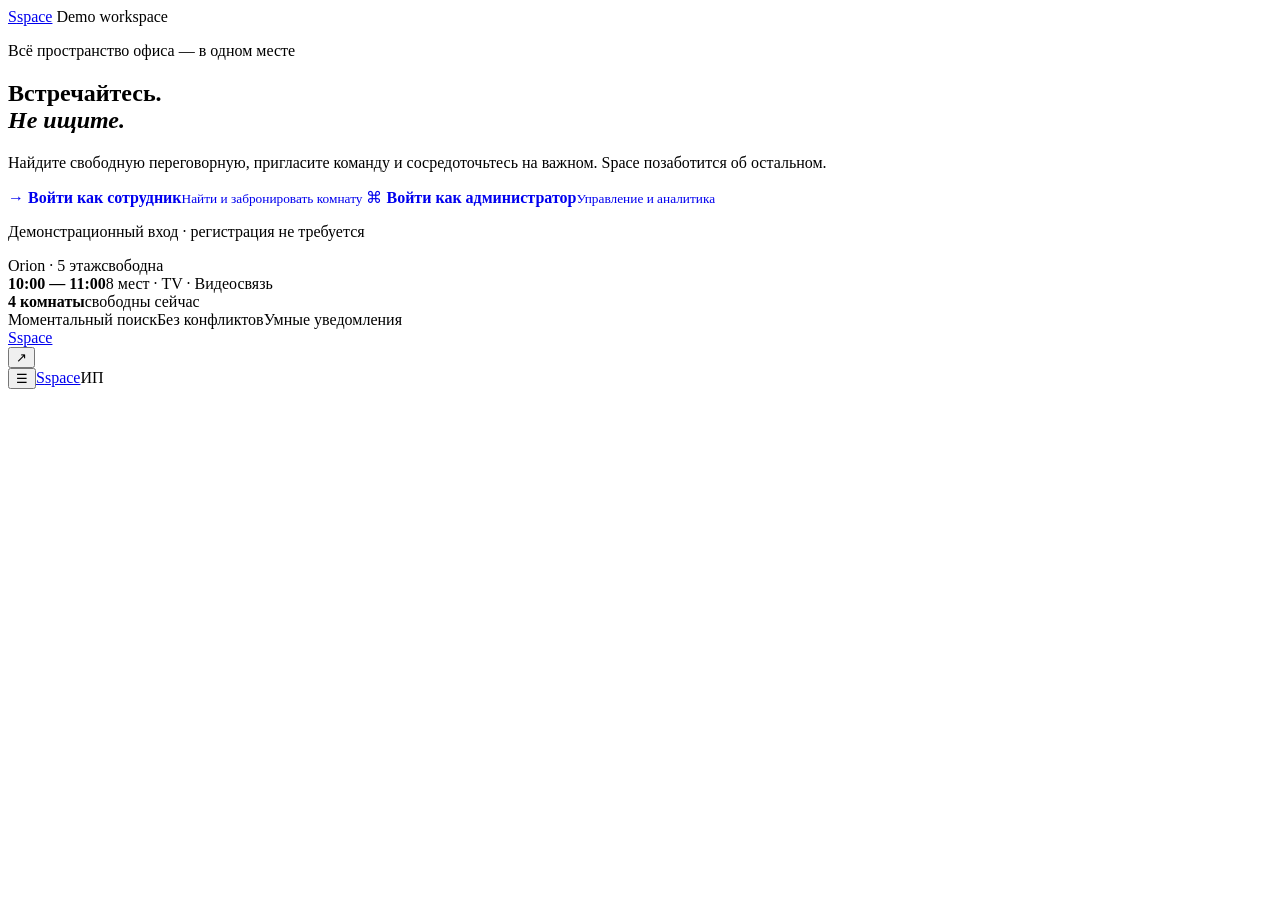
==== backend/frontend/index.html @ 9f9db0f1 "Add subtle section fades and matte champagne accents" ====
<!doctype html>
<html lang="ru">
<head>
  <meta charset="utf-8">
  <meta name="viewport" content="width=device-width, initial-scale=1">
  <meta name="theme-color" content="#102f2b">
  <title>Space — бронирование переговорных</title>
  <link rel="preconnect" href="https://fonts.googleapis.com">
  <link rel="preconnect" href="https://fonts.gstatic.com" crossorigin>
  <link href="https://fonts.googleapis.com/css2?family=Manrope:wght@400;500;600;700;800&display=swap" rel="stylesheet">
  <link rel="stylesheet" href="/assets/styles.css">
  <link rel="stylesheet" href="/assets/responsive.css">
  <link rel="stylesheet" href="/assets/room-photos.css?v=20261019">
  <link rel="stylesheet" href="/assets/selects.css?v=20261019">
  <link rel="stylesheet" href="/assets/room-details.css?v=20261019">
  <link rel="stylesheet" href="/assets/room-schedule.css?v=20261019">
  <link rel="stylesheet" href="/assets/booking-success.css?v=20261019">
  <link rel="stylesheet" href="/assets/card-motion.css?v=20261019">
  <link rel="stylesheet" href="/assets/dashboard-stats.css?v=20261019">
  <link id="premium-theme" rel="stylesheet" href="/assets/premium.css?v=20261019-champagne">
  <script src="/assets/theme-preview.js?v=20261019"></script>
</head>
<body>
  <div id="toast-root" class="toast-root" aria-live="polite"></div>
  <div id="modal-root"></div>
  <div id="picker-root"></div>

  <main id="landing" class="landing">
    <nav class="landing-nav">
      <a class="brand" href="/" data-home aria-label="Space — на главную"><span class="brand-mark">S</span><span>space</span></a>
      <span class="demo-pill"><span></span> Demo workspace</span>
    </nav>
    <section class="hero">
      <div class="hero-copy">
        <p class="eyebrow">Всё пространство офиса — в одном месте</p>
        <h1>Встречайтесь.<br><em>Не ищите.</em></h1>
        <p class="hero-text">Найдите свободную переговорную, пригласите команду и сосредоточьтесь на важном. Space позаботится об остальном.</p>
        <div class="role-actions">
          <a class="role-card primary" href="/?role=EMPLOYEE" data-login="EMPLOYEE" style="text-decoration:none">
            <span class="role-icon">→</span>
            <span><b>Войти как сотрудник</b><small>Найти и забронировать комнату</small></span>
          </a>
          <a class="role-card" href="/?role=ADMIN" data-login="ADMIN" style="text-decoration:none">
            <span class="role-icon">⌘</span>
            <span><b>Войти как администратор</b><small>Управление и аналитика</small></span>
          </a>
        </div>
        <p class="demo-note">Демонстрационный вход · регистрация не требуется</p>
      </div>
      <div class="hero-visual" aria-hidden="true">
        <div class="orbit orbit-one"></div><div class="orbit orbit-two"></div>
        <div class="room-scene">
          <div class="scene-top"><span>Orion · 5 этаж</span><span class="live-dot">свободна</span></div>
          <div class="scene-window"><div class="sun"></div><div class="city"></div></div>
          <div class="scene-table"></div><div class="chair c1"></div><div class="chair c2"></div><div class="chair c3"></div>
          <div class="scene-bottom"><b>10:00 — 11:00</b><span>8 мест · TV · Видеосвязь</span></div>
        </div>
        <div class="floating-card fc-one"><b>4 комнаты</b><span>свободны сейчас</span></div>
      </div>
    </section>
    <section class="trust-row"><span>Моментальный поиск</span><i></i><span>Без конфликтов</span><i></i><span>Умные уведомления</span></section>
  </main>

  <div id="workspace" class="workspace hidden">
    <aside class="sidebar">
      <a class="brand sidebar-brand" href="/" data-home aria-label="Space — на главную"><span class="brand-mark">S</span><span>space</span></a>
      <nav id="side-nav"></nav>
      <div class="sidebar-footer"><div id="sidebar-user" class="user-mini"></div><button id="logout" class="icon-button" title="Выйти">↗</button></div>
    </aside>
    <header class="mobile-header"><button id="menu-toggle" class="icon-button">☰</button><a class="brand" href="/" data-home aria-label="Space — на главную"><span class="brand-mark">S</span><span>space</span></a><span id="mobile-avatar" class="avatar">ИП</span></header>
    <section class="content-shell">
      <header class="topbar"><div><p id="page-kicker" class="page-kicker"></p><h2 id="page-title"></h2></div><div id="topbar-actions"></div></header>
      <div id="page-content" class="page-content"></div>
    </section>
  </div>
  <script src="/assets/app.js?v=20261019-transitions" defer></script>
  <script src="/assets/selects.js?v=20261019" defer></script>
  <script src="/assets/room-schedule.js?v=20261019" defer></script>
  <script src="/assets/room-details.js?v=20261019-schedule" defer></script>
  <script src="/assets/booking-refresh.js?v=20261019" defer></script>
  <script src="/assets/booking-success.js?v=20261019" defer></script>
</body>
</html>
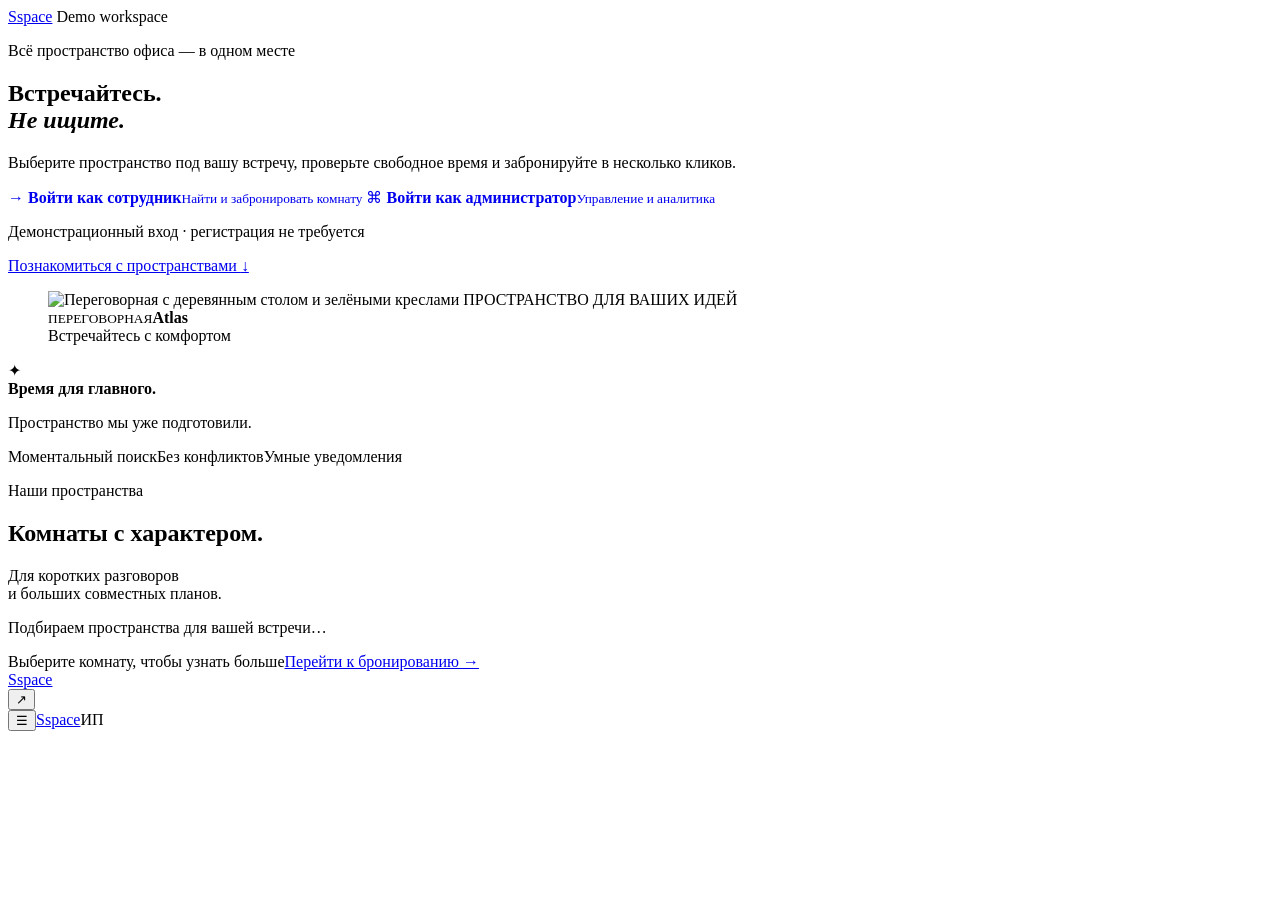
==== commit 84a19104: "Refresh homepage with interior photography and live room previews" ====
--- a/backend/frontend/index.html
+++ b/backend/frontend/index.html
@@ -17,7 +17,8 @@
   <link rel="stylesheet" href="/assets/booking-success.css?v=20261019">
   <link rel="stylesheet" href="/assets/card-motion.css?v=20261019">
   <link rel="stylesheet" href="/assets/dashboard-stats.css?v=20261019">
-  <link id="premium-theme" rel="stylesheet" href="/assets/premium.css?v=20261019-champagne">
+  <link id="premium-theme" rel="stylesheet" href="/assets/premium.css?v=20261019-original-mark">
+  <link rel="stylesheet" href="/assets/landing-spaces.css?v=20261019">
   <script src="/assets/theme-preview.js?v=20261019"></script>
 </head>
 <body>
@@ -34,7 +35,7 @@
       <div class="hero-copy">
         <p class="eyebrow">Всё пространство офиса — в одном месте</p>
         <h1>Встречайтесь.<br><em>Не ищите.</em></h1>
-        <p class="hero-text">Найдите свободную переговорную, пригласите команду и сосредоточьтесь на важном. Space позаботится об остальном.</p>
+        <p class="hero-text">Выберите пространство под вашу встречу, проверьте свободное время и забронируйте в несколько кликов.</p>
         <div class="role-actions">
           <a class="role-card primary" href="/?role=EMPLOYEE" data-login="EMPLOYEE" style="text-decoration:none">
             <span class="role-icon">→</span>
@@ -46,19 +47,23 @@
           </a>
         </div>
         <p class="demo-note">Демонстрационный вход · регистрация не требуется</p>
+        <a class="landing-explore" href="#spaces">Познакомиться с пространствами <span aria-hidden="true">↓</span></a>
       </div>
-      <div class="hero-visual" aria-hidden="true">
-        <div class="orbit orbit-one"></div><div class="orbit orbit-two"></div>
-        <div class="room-scene">
-          <div class="scene-top"><span>Orion · 5 этаж</span><span class="live-dot">свободна</span></div>
-          <div class="scene-window"><div class="sun"></div><div class="city"></div></div>
-          <div class="scene-table"></div><div class="chair c1"></div><div class="chair c2"></div><div class="chair c3"></div>
-          <div class="scene-bottom"><b>10:00 — 11:00</b><span>8 мест · TV · Видеосвязь</span></div>
-        </div>
-        <div class="floating-card fc-one"><b>4 комнаты</b><span>свободны сейчас</span></div>
+      <div class="hero-photo-visual">
+        <figure class="hero-room-photo">
+          <img src="/assets/rooms/atlas.jpg" alt="Переговорная с деревянным столом и зелёными креслами" fetchpriority="high" width="1000" height="667">
+          <span class="hero-photo-label">ПРОСТРАНСТВО ДЛЯ ВАШИХ ИДЕЙ</span>
+          <figcaption><div><small>ПЕРЕГОВОРНАЯ</small><b id="hero-room-name">Atlas</b></div><span id="hero-room-meta">Встречайтесь с комфортом</span></figcaption>
+        </figure>
+        <div class="hero-photo-note"><span aria-hidden="true">✦</span><div><b>Время для главного.</b><p>Пространство мы уже подготовили.</p></div></div>
       </div>
     </section>
     <section class="trust-row"><span>Моментальный поиск</span><i></i><span>Без конфликтов</span><i></i><span>Умные уведомления</span></section>
+    <section class="landing-spaces" id="spaces" aria-labelledby="spaces-title">
+      <div class="landing-spaces-heading"><div><p class="eyebrow">Наши пространства</p><h2 id="spaces-title">Комнаты с характером.</h2></div><p>Для коротких разговоров<br>и больших совместных планов.</p></div>
+      <div class="landing-room-grid" id="landing-room-grid" aria-live="polite"><p class="landing-rooms-loading">Подбираем пространства для вашей встречи…</p></div>
+      <div class="landing-spaces-bottom"><span id="landing-spaces-count">Выберите комнату, чтобы узнать больше</span><a href="/?role=EMPLOYEE" data-login="EMPLOYEE">Перейти к бронированию <span aria-hidden="true">→</span></a></div>
+    </section>
   </main>
 
   <div id="workspace" class="workspace hidden">
@@ -79,5 +84,6 @@
   <script src="/assets/room-details.js?v=20261019-schedule" defer></script>
   <script src="/assets/booking-refresh.js?v=20261019" defer></script>
   <script src="/assets/booking-success.js?v=20261019" defer></script>
+  <script src="/assets/landing-spaces.js?v=20261019" defer></script>
 </body>
 </html>
